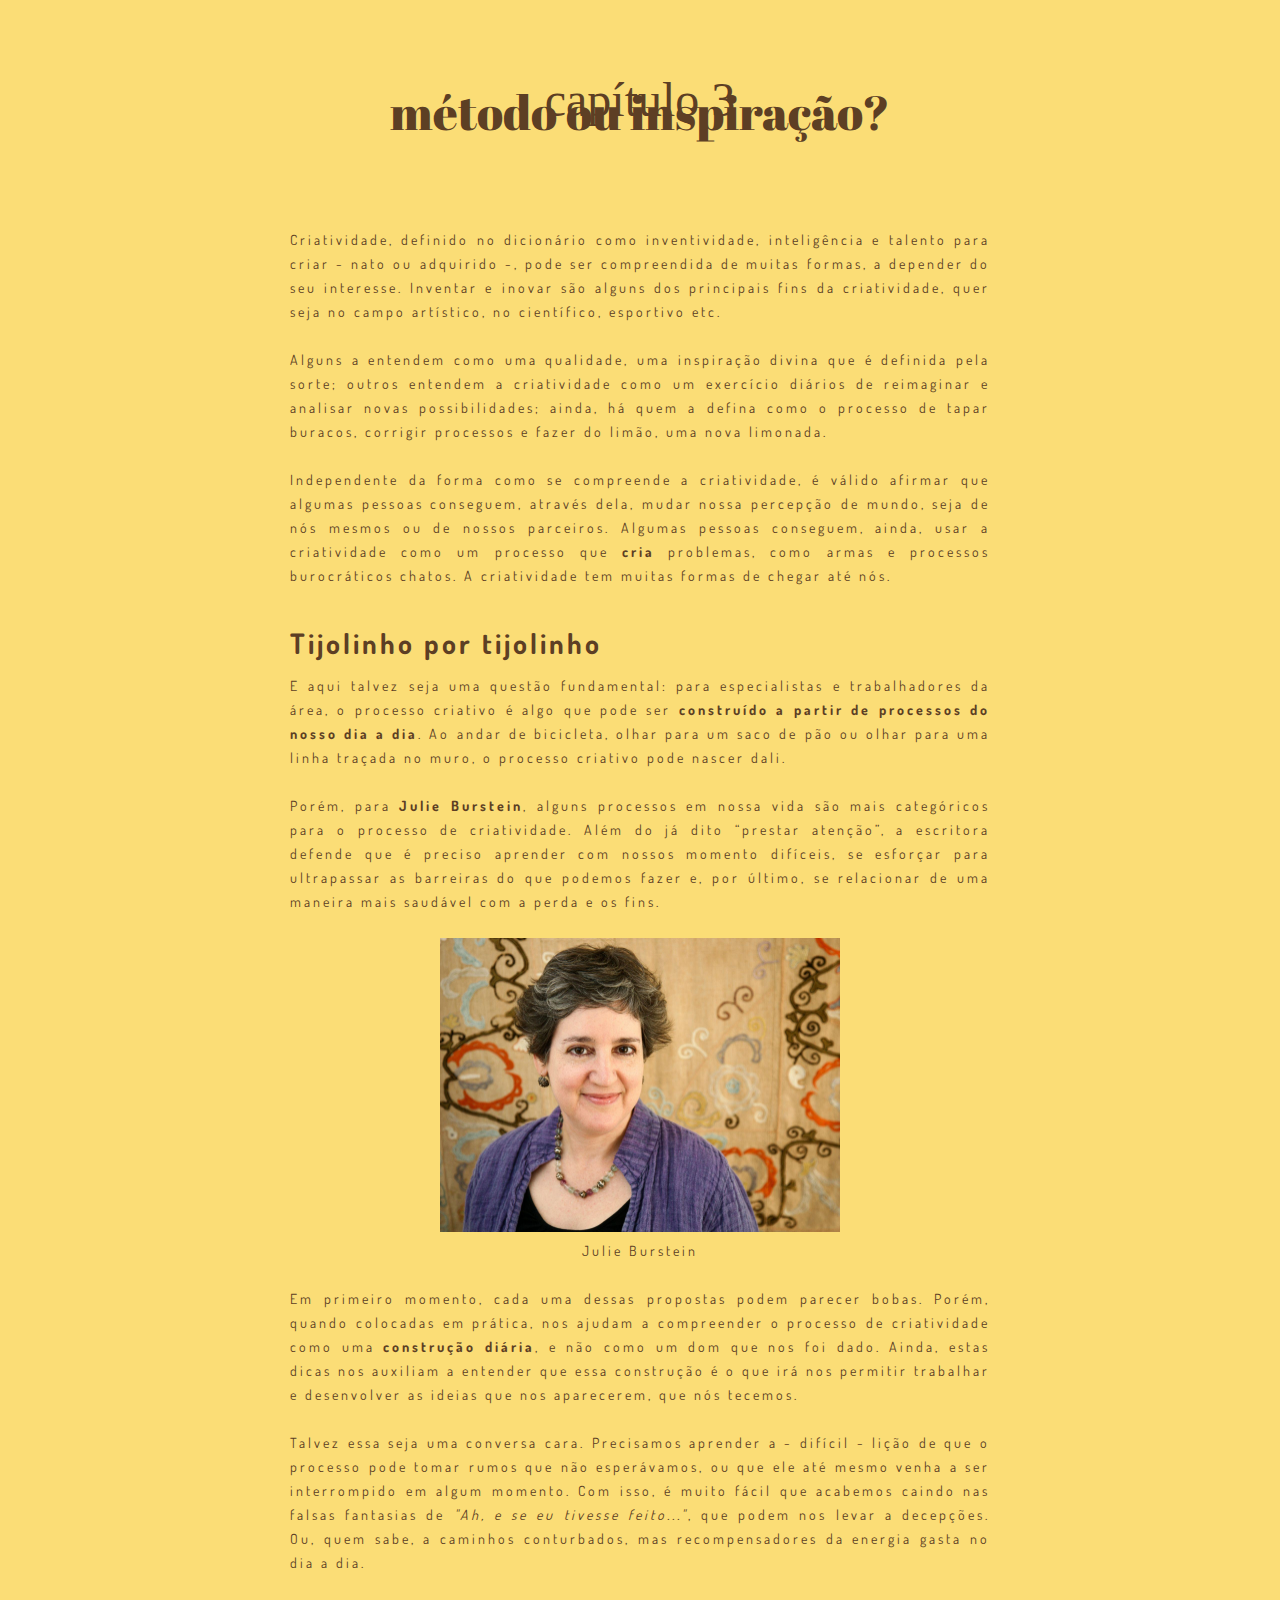
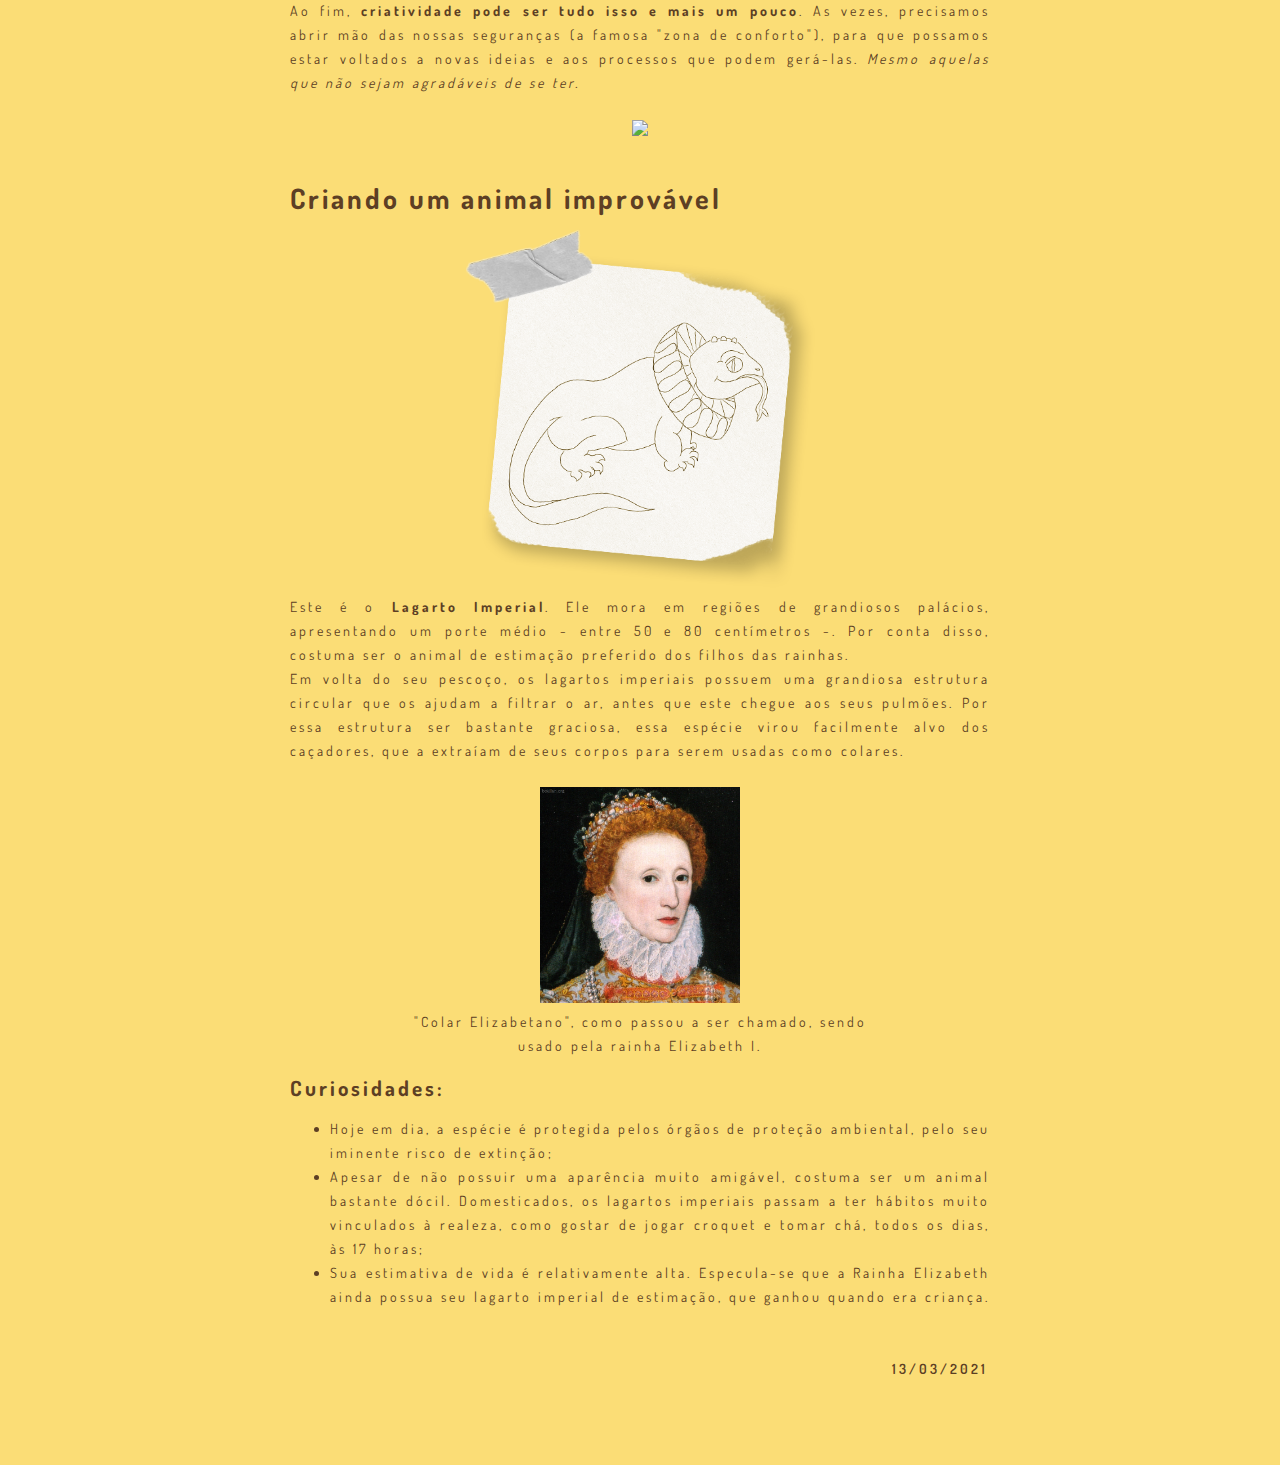
==== cap3.html @ 28e8c447 "Capítulo 3 adicionado" ====
<!DOCTYPE html>
<html lang="pt">
    <head>
        <meta charset="UTF-8">
        <meta name="viewport" content="width=device-width, initial-scale=1.0">
        
        <link rel="apple-touch-icon" sizes="180x180" href="apple-touch-icon.png">
        <link rel="icon" type="image/png" href="favicon.png"/>
        <link rel="icon" type="image/png" sizes="32x32" href="favicon-32x32.png">
        <link rel="icon" type="image/png" sizes="16x16" href="favicon-16x16.png">
        <link rel="manifest" href="site.webmanifest">
        <link rel="mask-icon" href="safari-pinned-tab.svg" color="#ffc706">
        <meta name="msapplication-TileColor" content="#ffc40d">
        <meta name="theme-color" content="#ffc40d">

        <!-- Primary Meta Tags -->
        <title>Diário de Bordo</title>
        <meta name="title" content="Capítulo 3">
        <meta name="description" content="Terceiro capítulo do diário de bordo criado por Lucas Jandrey Leismann, para a disciplina de Criatividade | ESPM POA.">

        <!-- Open Graph / Facebook -->
        <meta property="og:site_name" content="Diário de Bordo">
        <meta property="og:type" content="website">
        <meta property="og:url" content="https://lucasjleismann.github.io/diario/">
        <meta property="og:title" content="Capítulo 3">
        <meta property="og:description" content="Terceiro capítulo do diário de bordo criado por Lucas Jandrey Leismann, para a disciplina de Criatividade | ESPM POA.">
        <meta property="og:image:secure_url" itemprop="image" content="https://lucasjleismann.github.io/diario/img/preview.png">
        <meta property="og:image" content="https://lucasjleismann.github.io/diario/img/preview.png" />

        <!-- Twitter -->
        <meta property="twitter:card" content="summary_large_image">
        <meta property="twitter:url" content="https://lucasjleismann.github.io/diario/">
        <meta property="twitter:title" content="Capítulo 3 - Diário de Bordo">
        <meta property="twitter:description" content="Terceiro capítulo do diário de bordo criado por Lucas Jandrey Leismann, para a disciplina de Criatividade | ESPM POA.">
        <meta property="twitter:image" content="https://lucasjleismann.github.io/diario/img/preview.png">

        <link rel="stylesheet" href="css/cap3.css">

        <!-- Fontes -->    
        <link rel="preconnect" href="https://fonts.gstatic.com">
        <link href="https://fonts.googleapis.com/css2?family=Abril+Fatface&family=Dosis:wght@400;600&display=swap" rel="stylesheet">
    </head>
        
    <body>
        <div id="box_anim"></div>
        <div id="bt_voltar" onclick="voltar()"></div>
        
        <div class="subtitulo">capítulo 3</div>
        <div class="titulo">método ou inspiração?</div>
        
        
        <div class="texto" id="paragrafos">
            Criatividade, definido no dicionário como inventividade, inteligência e talento para criar - nato ou adquirido -, pode ser compreendida de muitas formas, a depender do seu interesse. Inventar e inovar são alguns dos principais fins da criatividade, quer seja no campo artístico, no científico, esportivo etc.
            <br><br>
            Alguns a entendem como uma qualidade, uma inspiração divina que é definida pela sorte; outros entendem a criatividade como um exercício diários de reimaginar e analisar novas possibilidades; ainda, há quem a defina como o processo de tapar buracos, corrigir processos e fazer do limão, uma nova limonada.
            <br><br>
            Independente da forma como se compreende a criatividade, é válido afirmar que algumas pessoas conseguem, através dela, mudar nossa percepção de mundo, seja de nós mesmos ou de nossos parceiros. Algumas pessoas conseguem, ainda, usar a criatividade como um processo que <strong>cria</strong> problemas, como armas e processos burocráticos chatos. A criatividade tem muitas formas de chegar até nós. 
            <br><br>
            <h1>Tijolinho por tijolinho</h1>
            E aqui talvez seja uma questão fundamental: para especialistas e trabalhadores da área, o processo criativo é algo que pode ser <strong>construído a partir de processos do nosso dia a dia</strong>. Ao andar de bicicleta, olhar para um saco de pão ou olhar para uma linha traçada no muro, o processo criativo pode nascer dali.
            <br><br>
            Porém, para <strong>Julie Burstein</strong>, alguns processos em nossa vida são mais categóricos para o processo de criatividade. Além do já dito “prestar atenção”, a escritora defende que é preciso aprender com nossos momento difíceis, se esforçar para ultrapassar as barreiras do que podemos fazer e, por último, se relacionar de uma maneira mais saudável com a perda e os fins.
            <br><br>
            <div class="img_linha">
                <img src="img/cap3_img_1.jpg" width="400px">
                <br>Julie Burstein
            </div>
            <br>
            Em primeiro momento, cada uma dessas propostas podem parecer bobas. Porém, quando colocadas em prática, nos ajudam a compreender o processo de criatividade como uma <strong>construção diária</strong>, e não como um dom que nos foi dado. Ainda, estas dicas nos auxiliam a entender que essa construção é o que irá nos permitir trabalhar e desenvolver as ideias que nos aparecerem, que nós tecemos.
            <br><br>
            Talvez essa seja uma conversa cara. Precisamos aprender a - difícil - lição de que o processo pode tomar rumos que não esperávamos, ou que ele até mesmo venha a ser interrompido em algum momento. Com isso, é muito fácil que acabemos caindo nas falsas fantasias de <i>"Ah, e se eu tivesse feito..."</i>, que podem nos levar a decepções. Ou, quem sabe, a caminhos conturbados, mas recompensadores da energia gasta no dia a dia. 
            <br><br>
            Ao fim, <strong>criatividade pode ser tudo isso e mais um pouco</strong>. As vezes, precisamos abrir mão das nossas seguranças (a famosa "zona de conforto"), para que possamos estar voltados a novas ideias e aos processos que podem gerá-las. <i>Mesmo aquelas que não sejam agradáveis de se ter.</i>
            

            <br><br>
            <div class="img_linha">
                <img src="img/linha_div.png" width="500px">
            </div>
            
            <br>
            <h1>Criando um animal improvável</h1>
            <div class="img_linha">
                <img src="img/cap3_img_2.png" width="350px">
            </div>
            Este é o <strong>Lagarto Imperial</strong>. Ele mora em regiões de grandiosos palácios, apresentando um porte médio - entre 50 e 80 centímetros -. Por conta disso, costuma ser o animal de estimação preferido dos filhos das rainhas.
            <br>Em volta do seu pescoço, os lagartos imperiais possuem uma grandiosa estrutura circular que os ajudam a filtrar o ar, antes que este chegue aos seus pulmões. Por essa estrutura ser bastante graciosa, essa espécie virou facilmente alvo dos caçadores, que a extraíam de seus corpos para serem usadas como colares.
            <br><br>
            <div class="img_linha">
                <img src="img/cap3_img_3.jpg" width="200px">
                <br>"Colar Elizabetano", como passou a ser chamado, sendo usado pela rainha Elizabeth I.
            </div>
            <h2>Curiosidades:</h2>
            <ul>
                <li>Hoje em dia, a espécie é protegida pelos órgãos de proteção ambiental, pelo seu iminente risco de extinção;</li>
                <li>Apesar de não possuir uma aparência muito amigável, costuma ser um animal bastante dócil. Domesticados, os lagartos imperiais passam a ter hábitos muito vinculados à realeza, como gostar de jogar croquet e tomar chá, todos os dias, às 17 horas;</li>
                <li>Sua estimativa de vida é relativamente alta. Especula-se que a Rainha Elizabeth ainda possua seu lagarto imperial de estimação, que ganhou quando era criança.</li>
            </ul>
        </div>
        
        <div class="texto" id="data_cap">13/03/2021</div>
    </body>
</html>


<script type="text/javascript">
    window.onload = function() {
        document.getElementById('box_anim').style.opacity = '0';

        setTimeout(function(){
            document.getElementById('box_anim').style.display = 'none';
        },500);
    }
    
    function voltar() {
        document.getElementById('box_anim').style.display = 'block';
        
        setTimeout(function(){
            document.getElementById('box_anim').style.opacity = '1';
            setTimeout(function(){
                document.location.href = 'index.html';
            },500)
        }, 10);
    }
</script>
---- css/cap3.css ----
@font-face { 
  font-family: 'Autography';
  src: url('../fonts/Autography.ttf') format('truetype');
  font-weight: normal;
  font-style: normal;
}

html, body{
    border: none;
    margin: 0;
    background-color: #fbdd76;
    overflow-x: hidden;
}

.texto{
    font-family: 'Dosis', sans-serif;
    color: #5d3f24;
    font-size: 14px;
    letter-spacing: 3px;
    line-height: 24px;
}

.subtitulo {
    font-family: 'Autography', cursive;
    font-size: 48px;
    color: #5d3f24;
    
    text-align: center;
    padding-top: 72px;
}

.titulo {
    font-family: 'Abril Fatface', cursive;
    font-size: 48px;
    color: #5d3f24;
    
    text-align: center;
    margin-top: -48px;
}

#box_anim {
    background-color: #fbdd76;
    width: 100vw;
    height: 100vh;
    
    position: fixed;
    z-index: 999;
    
    display: block;
    opacity: 1;
    transition: 0.5s ease;
}

#paragrafos{
    position: relative;
    width: 700px;
    
    margin-left: auto;
    margin-right: auto;
    
    margin-top: 84px;
    margin-bottom: 48px;
    
    text-align: justify;
}

#data_cap{
    position: relative;
    
    font-weight: 600;
    text-align: center;
    
    margin-left: 600px;
    margin-bottom: 84px;
}

#bt_voltar {
    background-image: url(../img/fechar.png);
    
    position: absolute;
    top: 48px;
    left: calc((50vw - 24px) + 320px);
    
    width: 48px;
    height: 48px;
    
    background-size: contain;
    background-repeat: no-repeat;
    background-position: center;
    
    cursor: pointer;
    transition: 0.15s ease;
}

#bt_voltar:hover {
    background-image: url(../img/fechar_on.png);
}

.img_linha {
    position: relative;
    margin-left: auto;
    margin-right: auto;
    width: 500px;
    text-align: center;
}

.img {
    background-size: contain;
    background-repeat: no-repeat;
    background-position: center;
    
    height: 400px;
    
    position: absolute;
}

#img_1 {
    background-image: url(../img/cap2_img_2.png);
    
    width: 250px;
    top: 1550px;
    left: calc(50vw - 350px - 250px - 0px);
}

#img_2 {
    background-image: url(../img/cap2_img_3.png);
    
    width: 250px;
    top: 2250px;
    right: calc(50vw - 350px - 250px - 30px);
}
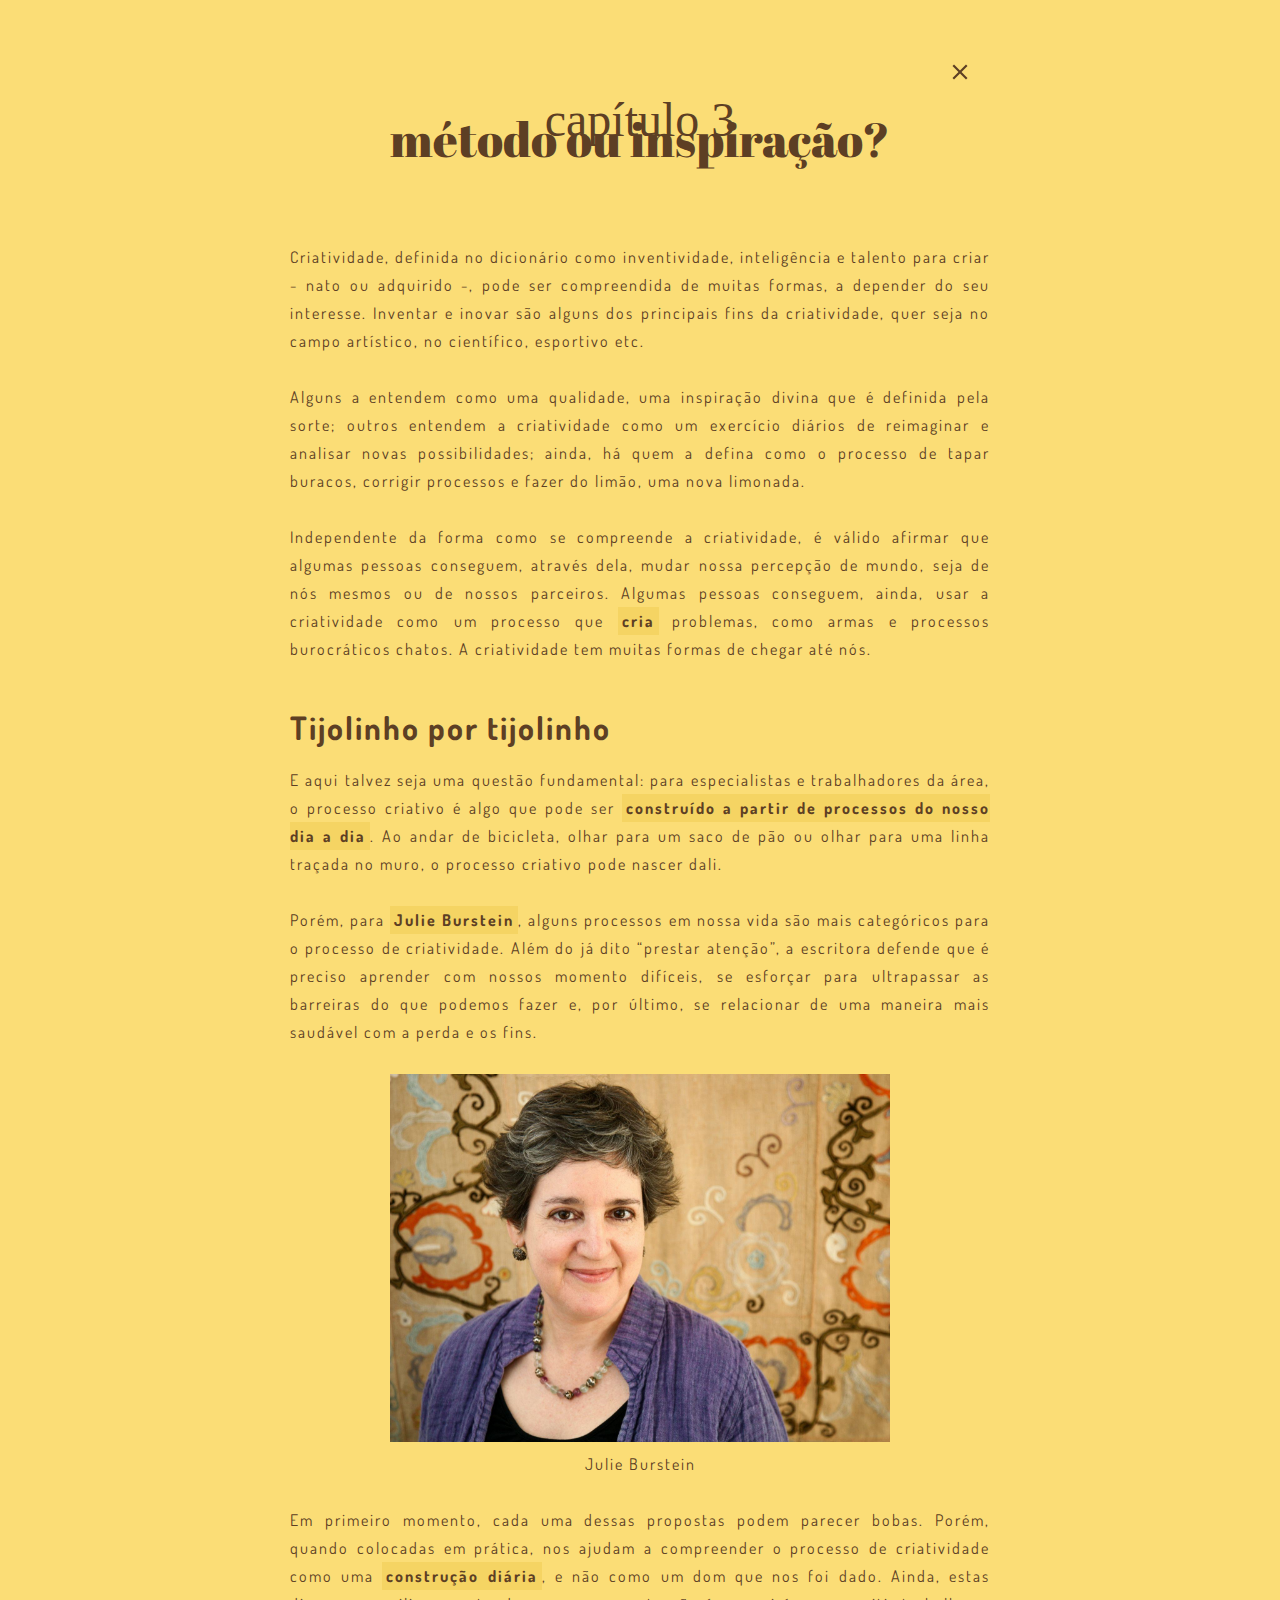
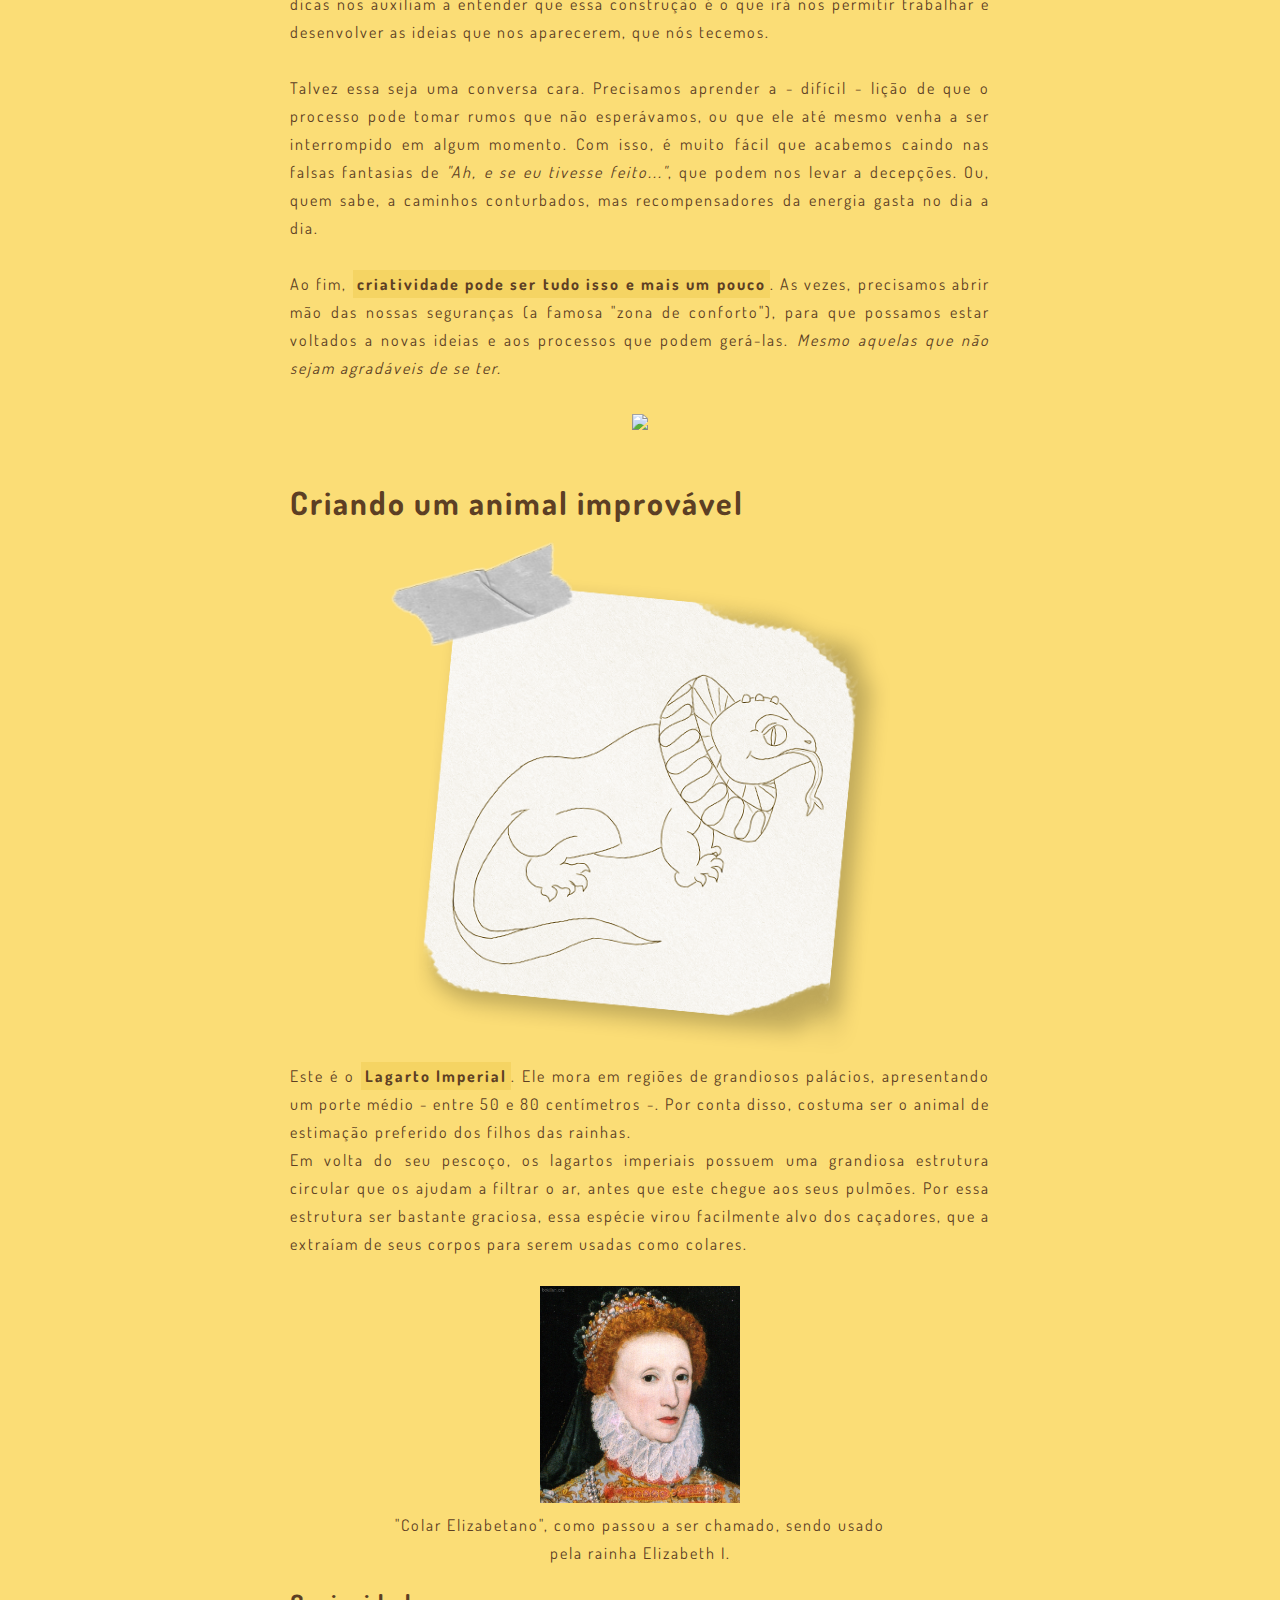
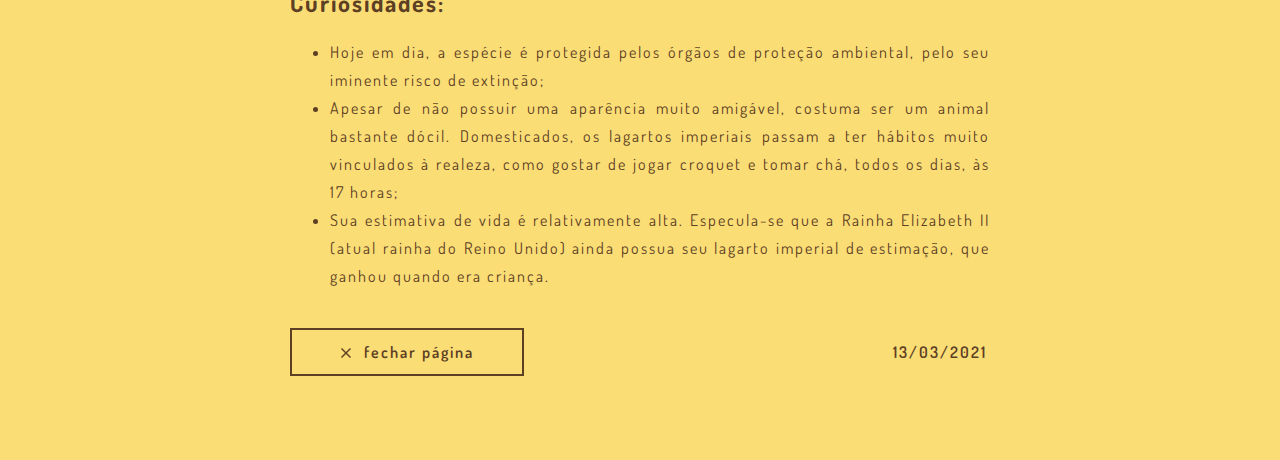
==== commit 77e256d5: "Visualização Mobile" ====
--- a/cap3.html
+++ b/cap3.html
@@ -43,14 +43,19 @@
         
     <body>
         <div id="box_anim"></div>
-        <div id="bt_voltar" onclick="voltar()"></div>
+        <div id="bt_voltar" onclick="voltar()">
+            <svg width="48" height="48" viewBox="0 0 32 32" fill="none" xmlns="http://www.w3.org/2000/svg">
+                <circle cx="16" cy="16" r="16" fill="#C4C4C4" class="fundo"/>
+                <path d="M21 12.0071L19.9929 11L16 14.9929L12.0071 11L11 12.0071L14.9929 16L11 19.9929L12.0071 21L16 17.0071L19.9929 21L21 19.9929L17.0071 16L21 12.0071Z" fill="black" class="icone"/>
+            </svg>
+        </div>        
         
         <div class="subtitulo">capítulo 3</div>
         <div class="titulo">método ou inspiração?</div>
         
         
         <div class="texto" id="paragrafos">
-            Criatividade, definido no dicionário como inventividade, inteligência e talento para criar - nato ou adquirido -, pode ser compreendida de muitas formas, a depender do seu interesse. Inventar e inovar são alguns dos principais fins da criatividade, quer seja no campo artístico, no científico, esportivo etc.
+            Criatividade, definida no dicionário como inventividade, inteligência e talento para criar - nato ou adquirido -, pode ser compreendida de muitas formas, a depender do seu interesse. Inventar e inovar são alguns dos principais fins da criatividade, quer seja no campo artístico, no científico, esportivo etc.
             <br><br>
             Alguns a entendem como uma qualidade, uma inspiração divina que é definida pela sorte; outros entendem a criatividade como um exercício diários de reimaginar e analisar novas possibilidades; ainda, há quem a defina como o processo de tapar buracos, corrigir processos e fazer do limão, uma nova limonada.
             <br><br>
@@ -62,7 +67,7 @@
             Porém, para <strong>Julie Burstein</strong>, alguns processos em nossa vida são mais categóricos para o processo de criatividade. Além do já dito “prestar atenção”, a escritora defende que é preciso aprender com nossos momento difíceis, se esforçar para ultrapassar as barreiras do que podemos fazer e, por último, se relacionar de uma maneira mais saudável com a perda e os fins.
             <br><br>
             <div class="img_linha">
-                <img src="img/cap3_img_1.jpg" width="400px">
+                <img src="img/cap3_img_1.jpg" class="img">
                 <br>Julie Burstein
             </div>
             <br>
@@ -75,13 +80,13 @@
 
             <br><br>
             <div class="img_linha">
-                <img src="img/linha_div.png" width="500px">
+                <img src="img/linha_div.png" class="img">
             </div>
             
             <br>
             <h1>Criando um animal improvável</h1>
             <div class="img_linha">
-                <img src="img/cap3_img_2.png" width="350px">
+                <img src="img/cap3_img_2.png" class="img">
             </div>
             Este é o <strong>Lagarto Imperial</strong>. Ele mora em regiões de grandiosos palácios, apresentando um porte médio - entre 50 e 80 centímetros -. Por conta disso, costuma ser o animal de estimação preferido dos filhos das rainhas.
             <br>Em volta do seu pescoço, os lagartos imperiais possuem uma grandiosa estrutura circular que os ajudam a filtrar o ar, antes que este chegue aos seus pulmões. Por essa estrutura ser bastante graciosa, essa espécie virou facilmente alvo dos caçadores, que a extraíam de seus corpos para serem usadas como colares.
@@ -94,11 +99,18 @@
             <ul>
                 <li>Hoje em dia, a espécie é protegida pelos órgãos de proteção ambiental, pelo seu iminente risco de extinção;</li>
                 <li>Apesar de não possuir uma aparência muito amigável, costuma ser um animal bastante dócil. Domesticados, os lagartos imperiais passam a ter hábitos muito vinculados à realeza, como gostar de jogar croquet e tomar chá, todos os dias, às 17 horas;</li>
-                <li>Sua estimativa de vida é relativamente alta. Especula-se que a Rainha Elizabeth ainda possua seu lagarto imperial de estimação, que ganhou quando era criança.</li>
+                <li>Sua estimativa de vida é relativamente alta. Especula-se que a Rainha Elizabeth II (atual rainha do Reino Unido) ainda possua seu lagarto imperial de estimação, que ganhou quando era criança.</li>
             </ul>
         </div>
         
         <div class="texto" id="data_cap">13/03/2021</div>
+        <div class="botao texto" onclick="voltar()">
+            <svg width="10" height="10" viewBox="0 0 10 10" fill="none" xmlns="http://www.w3.org/2000/svg">
+                <path d="M10 1.00714L8.99286 0L5 3.99286L1.00714 0L0 1.00714L3.99286 5L0 8.99286L1.00714 10L5 6.00714L8.99286 10L10 8.99286L6.00714 5L10 1.00714Z" fill="black" class="icone"/>
+            </svg>
+
+            fechar página
+        </div>
     </body>
 </html>
 
@@ -118,7 +130,7 @@
         setTimeout(function(){
             document.getElementById('box_anim').style.opacity = '1';
             setTimeout(function(){
-                document.location.href = 'index.html';
+                document.location.href = 'index.html#Pagina3';
             },500)
         }, 10);
     }
--- a/css/cap3.css
+++ b/css/cap3.css
@@ -12,12 +12,30 @@
     overflow-x: hidden;
 }
 
+h1, h2 {
+    text-align: left;
+    line-height: 32px;
+}
+
+a {
+    background-color: #5d3f24;
+    color: #fbdd76;
+    padding: 4px;
+    text-decoration: none;
+}
+
+strong {
+    background-color: #f5d463;
+    padding: 4px;
+    text-decoration: none;
+}
+
 .texto{
     font-family: 'Dosis', sans-serif;
-    color: #5d3f24;
-    font-size: 14px;
-    letter-spacing: 3px;
-    line-height: 24px;
+    color: #5d3f24;    
+    font-size: 16px;
+    line-height: 28px;
+    letter-spacing: 2px;
 }
 
 .subtitulo {
@@ -26,16 +44,17 @@
     color: #5d3f24;
     
     text-align: center;
-    padding-top: 72px;
+    padding-top: 92px;
 }
 
 .titulo {
     font-family: 'Abril Fatface', cursive;
     font-size: 48px;
     color: #5d3f24;
-    
-    text-align: center;
-    margin-top: -48px;
+    line-height: 40px;
+    
+    text-align: center;
+    margin-top: -28px;
 }
 
 #box_anim {
@@ -71,12 +90,10 @@
     text-align: center;
     
     margin-left: 600px;
-    margin-bottom: 84px;
-}
-
-#bt_voltar {
-    background-image: url(../img/fechar.png);
-    
+    margin-bottom: 0px;
+}
+
+#bt_voltar {    
     position: absolute;
     top: 48px;
     left: calc((50vw - 24px) + 320px);
@@ -84,16 +101,25 @@
     width: 48px;
     height: 48px;
     
-    background-size: contain;
-    background-repeat: no-repeat;
-    background-position: center;
-    
-    cursor: pointer;
-    transition: 0.15s ease;
-}
-
-#bt_voltar:hover {
-    background-image: url(../img/fechar_on.png);
+    cursor: pointer;    
+}
+
+#bt_voltar .fundo {
+    fill: transparent;
+    transition: 0.15s ease;
+}
+
+#bt_voltar .icone {
+    fill: #5D3F24;
+    transition: 0.15s ease;
+}
+
+#bt_voltar:hover .fundo {
+    fill: #5D3F24;
+}
+
+#bt_voltar:hover .icone {
+    fill: #FBDD76;
 }
 
 .img_linha {
@@ -109,23 +135,104 @@
     background-repeat: no-repeat;
     background-position: center;
     
-    height: 400px;
-    
-    position: absolute;
-}
-
-#img_1 {
-    background-image: url(../img/cap2_img_2.png);
-    
-    width: 250px;
-    top: 1550px;
-    left: calc(50vw - 350px - 250px - 0px);
-}
-
-#img_2 {
-    background-image: url(../img/cap2_img_3.png);
-    
-    width: 250px;
-    top: 2250px;
-    right: calc(50vw - 350px - 250px - 30px);
+    max-width: 500px;
+    height: auto;
+}
+
+.botao{
+    position: relative;
+    
+    width: 230px;
+    height: 36px;
+    
+    padding-top: 8px;
+    
+    margin-left: calc((100vw - 700px)/2);
+    margin-right: auto;
+    margin-top: -38px;
+    margin-bottom: 84px;
+    
+    border-color: #5d3f24;
+    border-style: solid;
+    border-width: 2px;
+    
+    text-align: center;
+    font-weight: 600;
+    
+    cursor: pointer;
+    background-color: #fbdd76;
+    
+    transition: 0.15s ease;
+    transition-property: background-color, color;
+}
+
+.botao svg {
+    padding-right: 8px;
+}
+
+.botao .icone {
+    fill: #5D3F24;
+    transition: 0.15s ease;
+}
+
+.botao:hover{
+    background-color: #5d3f24;
+    color: #fbdd76;
+}
+
+.botao:hover .icone{
+    fill: #FBDD76;
+}
+
+@media only screen and (max-width: 800px) {
+    #bt_voltar {
+        position: absolute;
+        top: 48px;
+        left: calc((50vw - 24px));
+
+        width: 48px;
+        height: 48px;
+
+        background-size: contain;
+        background-repeat: no-repeat;
+        background-position: center;
+
+        cursor: pointer;
+        transition: 0.15s ease;
+    }
+    
+    #paragrafos{
+        width: 85vw;
+    }
+    
+    .img_linha {
+        width: 85vw;
+    }
+    
+    #data_cap{
+        width: 85vw;
+        margin-left: auto;
+        margin-right: auto;
+        margin-top: 80px;
+        margin-bottom: 20px;
+        
+        font-size: 18px;
+    }
+    
+    .img_linha {
+        max-width: 85vw;
+        height: auto;
+    }
+    
+    .img {
+        max-width: 85vw;
+        height: auto;
+    }
+    
+    .botao{
+        margin-left: auto;
+        margin-right: auto;
+        margin-top: 0px;
+        margin-bottom: 84px;
+    }
 }